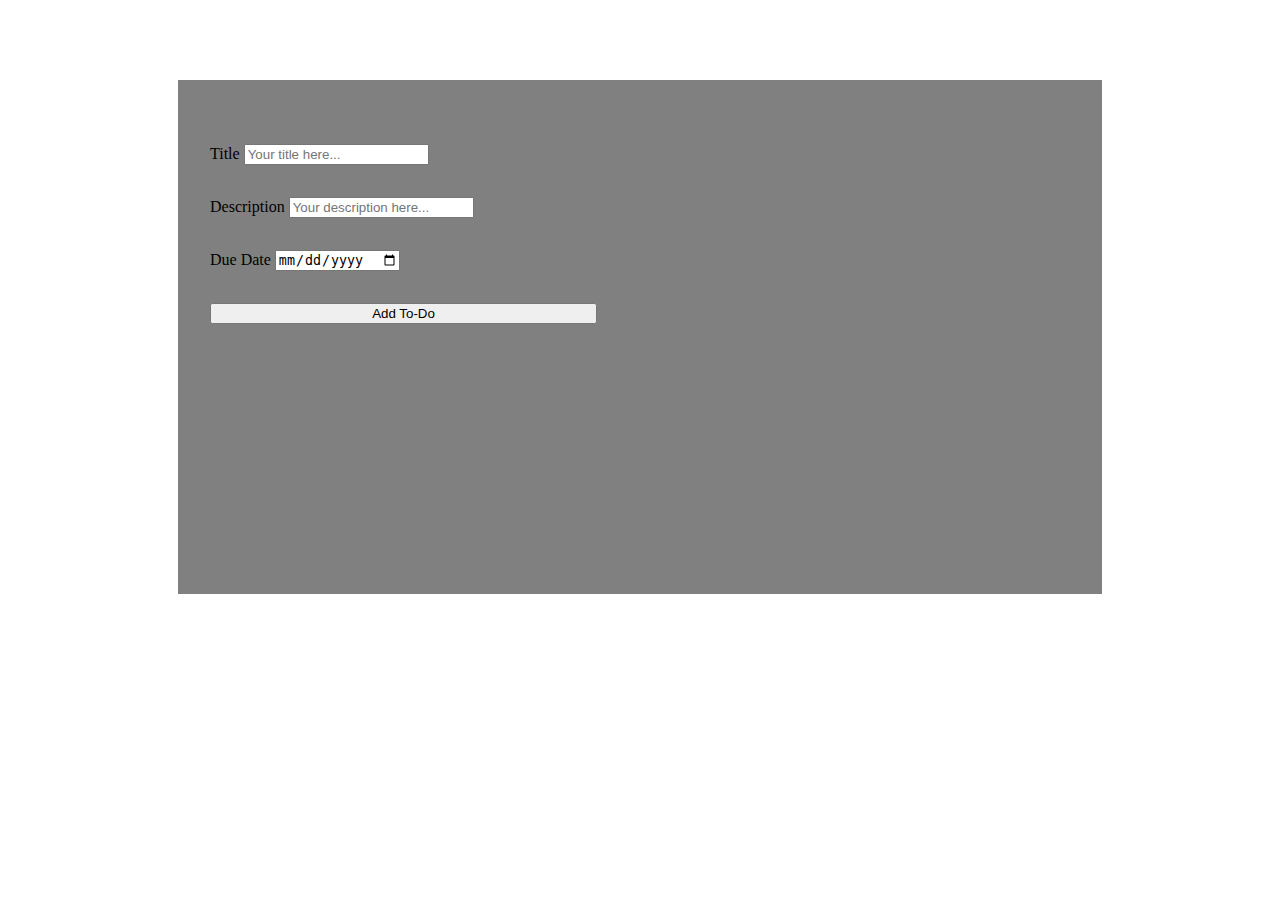
==== MyProject/index.html @ bef9d967 "initial commit" ====
<!DOCTYPE html>
<html lang="en" dir="ltr">
  <head>
    <meta charset="utf-8">
    <title>My SummerUp Project</title>
    <link rel="stylesheet" href="./styles.css">
  </head>
  <body>
    <div class="to-do-wrapper">
      <div class="to-do-form-container">
        <form class="to-do-form" action="index.html" method="post">
          <label class="to-do-input" for="">
            Title
            <input type="text" name="title" value="" placeholder="Your title here...">
          </label>
          <label class="to-do-input" for="">
            Description
            <input type="text" name="description" value="" placeholder="Your description here...">
          </label>
          <label class="to-do-input" for="">
            Due Date
            <input type="date" name="date" value="">
          </label>
          <input class="to-do-button" type="submit" name="" value="Add To-Do">
        </form>
      </div>
      <div class="to-do-items">

      </div>
    </div>
  </body>
</html>
---- MyProject/styles.css ----
.to-do-wrapper{
  max-width: 860px;
  width: 100%;
  background-color: grey;
  margin: 5rem auto;
  height: 50vh;
  padding: 2rem;
}

.to-do-form{
  display: flex;
  flex-direction: column;
  justify-content: center;
  width: 50%;
}

.to-do-input{
  margin-top: 2rem;
}

.to-do-button{
  margin-top: 2rem;
  width: 90%;
}
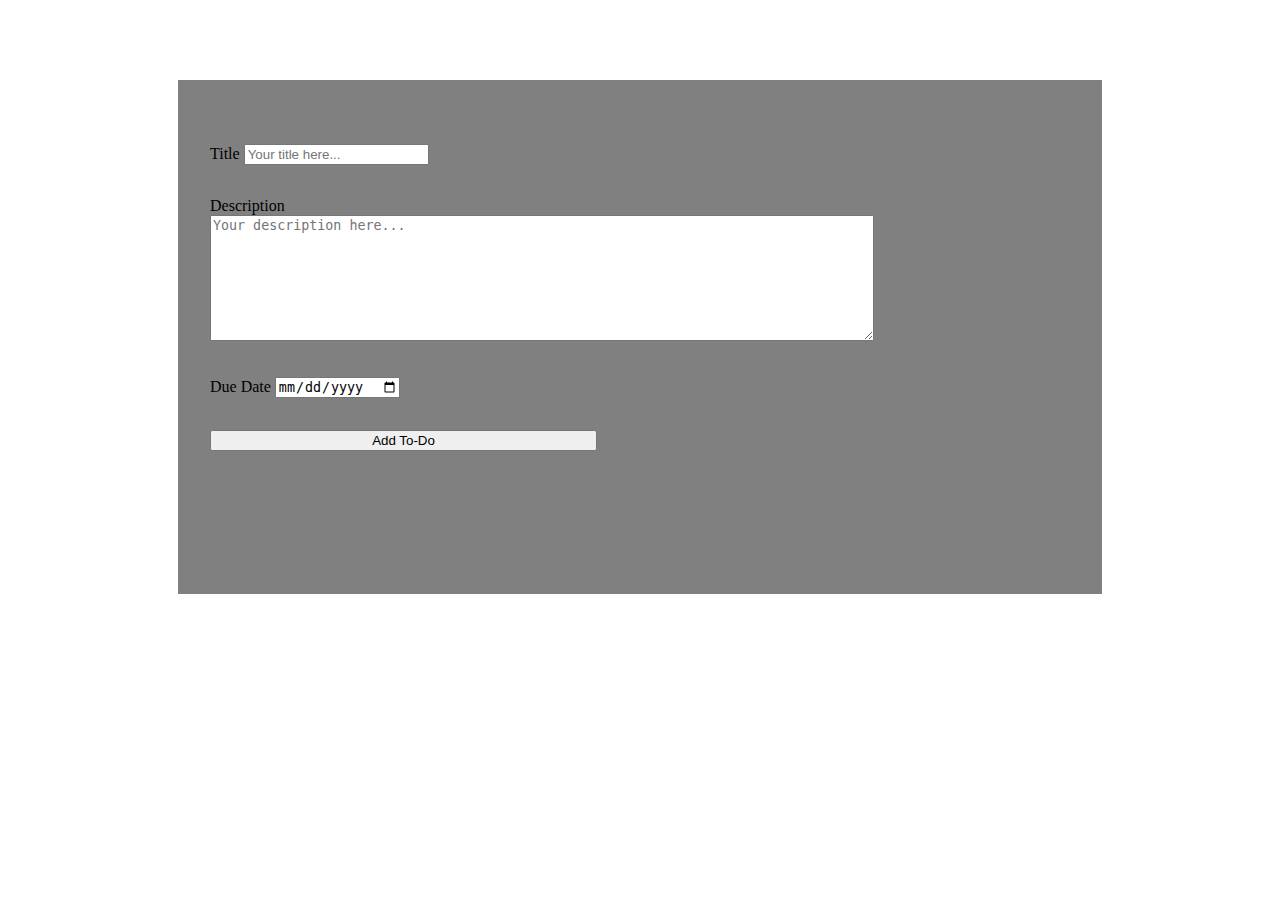
==== commit 2fa3b9a3: "day 4 work" ====
--- a/MyProject/index.html
+++ b/MyProject/index.html
@@ -11,22 +11,23 @@
         <form class="to-do-form" action="index.html" method="post">
           <label class="to-do-input" for="">
             Title
-            <input type="text" name="title" value="" placeholder="Your title here...">
+            <input id="title" type="text" name="title" value="" placeholder="Your title here...">
           </label>
           <label class="to-do-input" for="">
             Description
-            <input type="text" name="description" value="" placeholder="Your description here...">
+            <textarea id="description" value="" placeholder="Your description here..." rows="8" cols="80" name="description"></textarea>
           </label>
           <label class="to-do-input" for="">
             Due Date
-            <input type="date" name="date" value="">
+            <input id="date" type="date" name="date" value="">
           </label>
-          <input class="to-do-button" type="submit" name="" value="Add To-Do">
+          <input id="to-do-button" class="to-do-button" type="submit" name="" value="Add To-Do">
         </form>
       </div>
-      <div class="to-do-items">
+      <div id="to-do-items" class="to-do-items">
 
       </div>
     </div>
+    <script type="text/javascript" src="./main.js"></script>
   </body>
 </html>
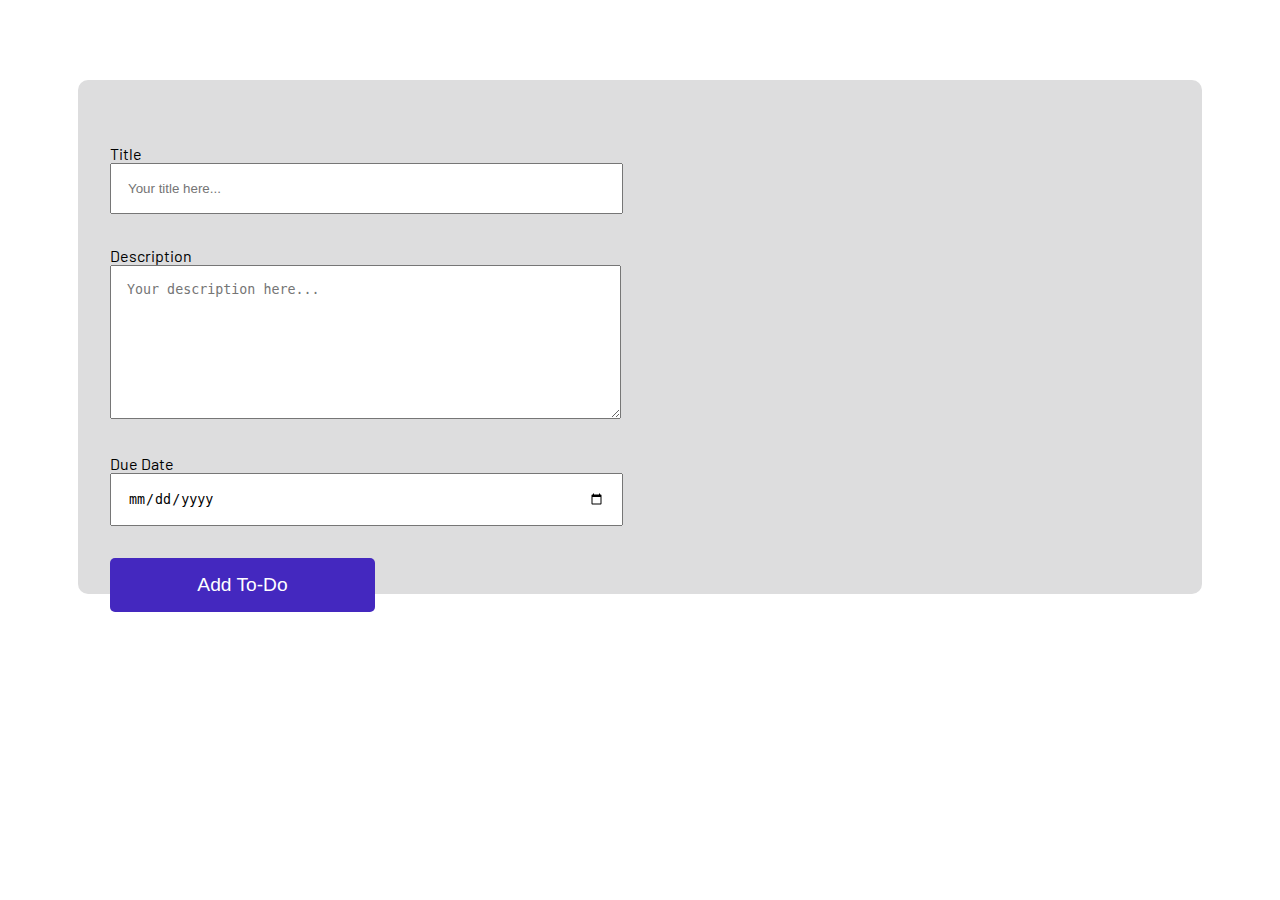
==== commit e39a3091: "added session 6 code" ====
--- a/MyProject/index.html
+++ b/MyProject/index.html
@@ -4,6 +4,9 @@
     <meta charset="utf-8">
     <title>My SummerUp Project</title>
     <link rel="stylesheet" href="./styles.css">
+    <link rel="preconnect" href="https://fonts.googleapis.com">
+    <link rel="preconnect" href="https://fonts.gstatic.com" crossorigin>
+    <link href="https://fonts.googleapis.com/css2?family=Barlow&display=swap" rel="stylesheet">
   </head>
   <body>
     <div class="to-do-wrapper">
--- a/MyProject/styles.css
+++ b/MyProject/styles.css
@@ -1,16 +1,22 @@
 .to-do-wrapper{
-  max-width: 860px;
+  display: flex;
+  max-width: 1060px;
   width: 100%;
-  background-color: grey;
+  background-color: #DDDDDE;
   margin: 5rem auto;
   height: 50vh;
   padding: 2rem;
+  font-family: 'Barlow', sans-serif;
+  border-radius: 10px;
 }
 
 .to-do-form{
   display: flex;
   flex-direction: column;
   justify-content: center;
+}
+
+.to-do-form-container{
   width: 50%;
 }
 
@@ -20,5 +26,45 @@
 
 .to-do-button{
   margin-top: 2rem;
+  width: 50%;
+  background-color: #4428BF;
+  color: #ffffff;
+  padding: 1rem 0;
+  border: none;
+  border-radius: 5px;
+  font-size: 1.2rem;
+}
+
+.to-do-button:hover{
+  background-color: #ffffff;
+  color: #4428BF;
+  cursor: pointer;
+  border: 2px solid #4428BF;
+}
+
+.to-do-text{
+  font-family: 'Barlow', sans-serif;
+}
+
+h3{
+  font-weight: bold;
+}
+
+input, textarea{
+  padding: 1rem;
   width: 90%;
 }
+
+.to-do-items{
+  padding: 2rem;
+}
+
+.to-do-item{
+  background-color: #ffffff;
+  box-shadow: 8px 8px 8px 0px rgba(114, 114, 114, 0.86);
+  padding: 0 1rem;
+  border: #DDDDDE solid 0.8px;
+  border-radius: 5px;
+  width: 30rem;
+  margin: 1rem;
+}
